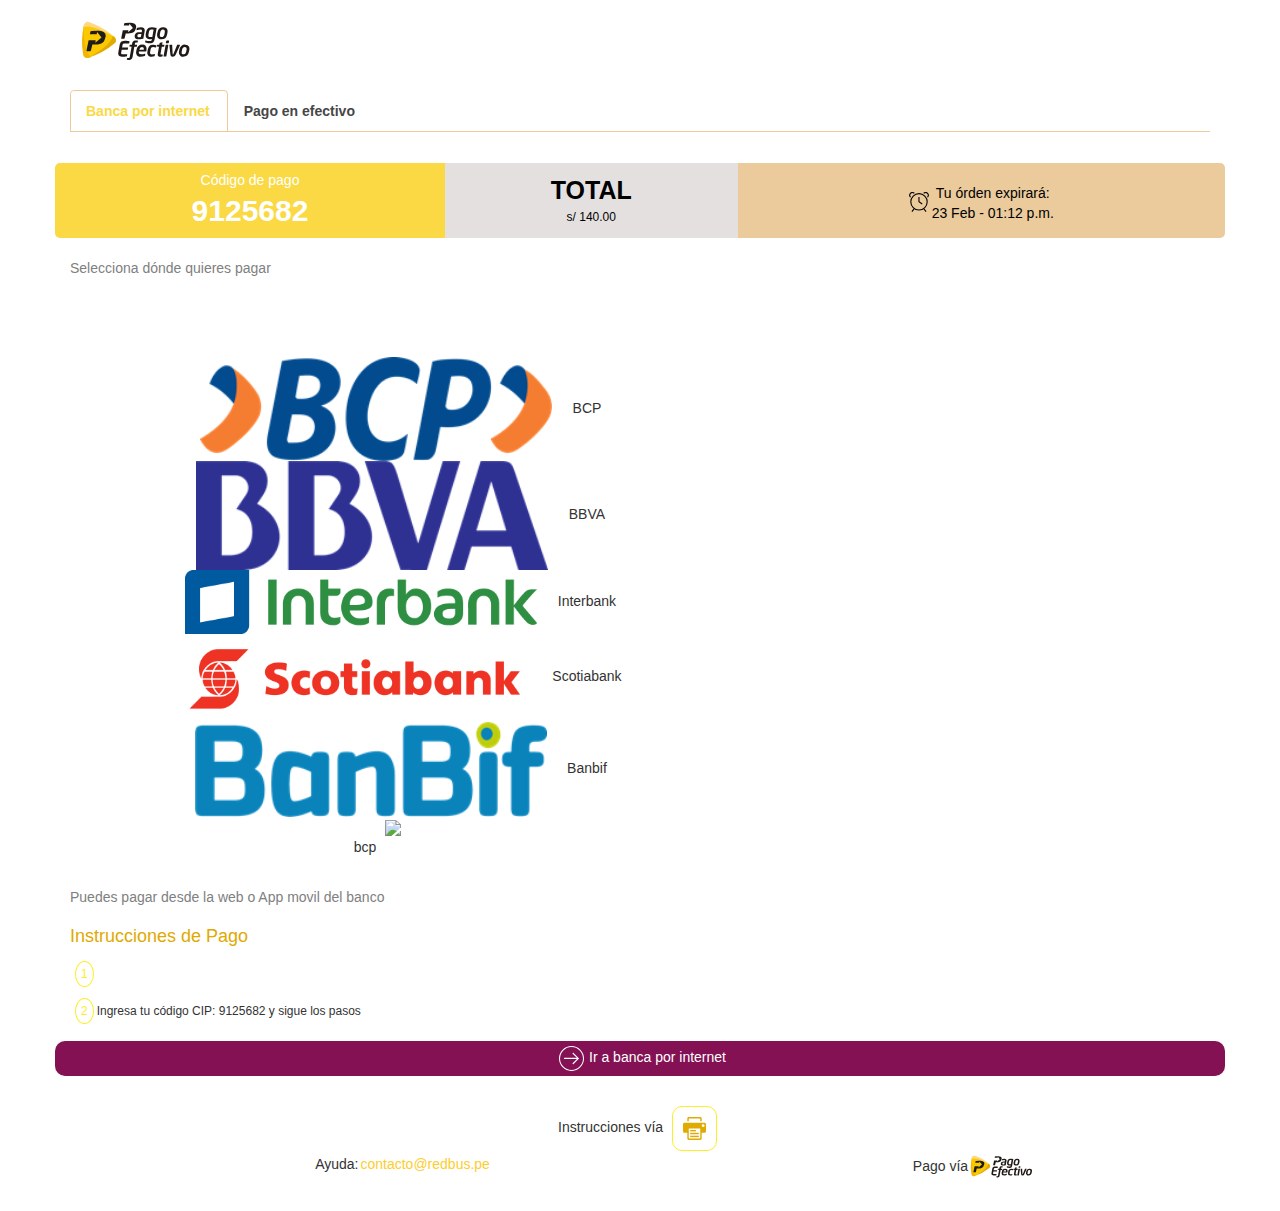
==== public/index.html @ dceda70c "modificando carousel de vista banca internet" ====
<!DOCTYPE html>
<html>
  <head>
    <meta charset="utf-8">
    <meta name="viewport" content="width=device-width, initial-scale=1.0">
    <title>Red Bus</title>
    <!-- enlaces para los estilos de la página -->
    <link href="https://fonts.googleapis.com/css?family=Kavivanar|Noto+Sans|Nunito|Open+Sans+Condensed:300|Raleway|Roboto|Source+Sans+Pro" rel="stylesheet">
  <!--  <link href="https://file.myfontastic.com/xLNFR3UQF2rxkSBgDCxx2C/icons.css" rel="stylesheet"> -->
    <link rel="stylesheet" type="text/css" href="https://cdnjs.cloudflare.com/ajax/libs/slick-carousel/1.7.1/slick.min.css">
    <link rel="stylesheet" type="text/css" href="https://cdnjs.cloudflare.com/ajax/libs/slick-carousel/1.7.1/slick-theme.min.css">   
    <link rel="stylesheet" href="vendors/bootstrap/css/bootstrap.min.css">
    <link rel="stylesheet" href="assets/icon/style.css">
    <link rel="stylesheet" href="css/efectivo.css">
    <link rel="stylesheet" href="css/main.css">
    
  </head>
  <body>
      <header>
          <div class="container">
            <div class="row logo">
              <img src="assets/images/logo-pagoefectivo.svg"/> 
            </div>
            <ul class="nav nav-tabs enlaces">
                <li class="active"><a data-toggle="tab" href="#banca_internet">Banca por internet</a></li>
                <li><a data-toggle="tab" href="#pago_efectivo">Pago en efectivo</a></li>
            </ul>
            <br/>
            <div class="row assets-pago">
              <div class="col-xs-4 text-center codigo">
                <p>Código de pago</p>
                <span>9125682</span>
              </div>
              <div class="col-xs-3 text-center monto">
                <p>TOTAL</p>
                <span>s/ 140.00</span>
              </div>
              <div class="col-xs-5 text-center time">
                <div>
                  <img src="assets/images/icon-time.svg"/>
                </div>
                <div class="orden">
                  <p>Tu órden expirará:</p>
                  <span>23 Feb - 01:12 p.m.</span> 
                </div>
              </div>
            </div>
          </div>
        </header>

        <main>
            <div class="tab-content">
                <!-- vista 'banca por internet' -->
                <div id="banca_internet" class="tab-pane fade in active">
                    <div class="container">
                      <div class="row">
                        <div class="col-xs-12">
                          <p class="paragraph">Selecciona dónde quieres pagar</p>
                        </div>
                      </div>
                      <div class="row">
                        <!--SLIDER-->
                        <div class=" cont-slider">
                            <div class="slider" data-slick='{"slidesToShow":4 , "slidesToScroll":1 }' >
                                <div class="item  sli-item ">
                                    <img class="card"  src="assets/images/bcp.png" alt="bcp">
                                    <span>BCP</span>
                                </div>
                                <div class="item  sli-item " >
                                    <img class="card" src="assets/images/bbva.png" alt="bbva">
                                    <span>BBVA</span>
                                </div>
                                <div class="item  sli-item " >
                                    <img class="card" src="assets/images/interbank.png" alt="interbank">
                                    <span>Interbank</span>
                                 </div>
                                <div class="item sli-item ">
                                    <img class=" card" src="assets/images/scotiabank.png" alt="scotiabank">
                                    <span>Scotiabank</span>
                                </div>
                                <div class="item sli-item ">
                                    <img class="card" src="assets/images/banbif.png" alt="banbif">
                                    <span>Banbif</span>
                                </div>
                            </div>
                      </div>
                        
                        <div class="col-xs-12">
                          <p class="paragraph">Puedes pagar desde la web o App movil del banco</p>
                          <h4>Instrucciones de Pago</h4>
                          <ul class="options-pay">
                            <li><span>1</span><p id="pay-method"></p></li>
                            <li><span>2</span>Ingresa tu código CIP: 9125682 y sigue los pasos</li>
                          </ul>
                        </div>
                        
                      </div>
                      <div class="row">
                          <div class="col-xs-12 text-center enlace">
                            <a href="https://ubicanos.pagoefectivo.pe/#/?tienda=[idServicio]&moneda=1&monto=100.00&ubicame=true&_k=mqw01x"><img src="assets/images/icon-arrow.svg"/>Ir a banca por internet</a>
                          </div>
                      </div>
                    </div>
                </div>

                <!-- vista 'pago efectivo' -->
                <div id="pago_efectivo" class="tab-pane fade">
                    <div class="container">
                        <div class=" seleccion" >
                            <div>Selecciona donde quieres pagar</div>
                        </div>
                        <!--SLIDER-->
                        <div class=" cont-slider">
                                <div class="slider" data-slick='{"slidesToShow":4 , "slidesToScroll":1 }' >
                                    <div class="item  sli-item ">
                                        <img class="card-efectivo" src="https://btpucp.pucp.edu.pe/wp-content/uploads/2012/07/logo-oficial-412x120.png" alt="bcp">
                                        <span>bcp</span>
                                    </div>
                                    <div class="item  sli-item " >
                                        <img src="https://eisaf.es/wp-content/uploads/2018/03/bbva_foro-500x150.png" alt="bbva">
                                        <span>BBVA</span>
                                    </div>
                                    <div class="item  sli-item " >
                                        <img class="card-efectivo" src="http://www.sinlimiteslatinoamerica.com/wp-content/uploads/2016/09/interbank.png" alt="interbank">
                                        <span>interbank</span>
                                     </div>
                                    <div class="item sli-item ">
                                        <img src="http://www.etienreseller.com/wp-content/uploads/2017/06/banbif_pragmatico.png" alt="banbif">
                                        <span>banbif</span>
                                    </div>
                                    <div class="item sli-item ">
                                        <img class="card-efectivo" src="http://www.etienreseller.com/wp-content/uploads/2017/06/banbif_pragmatico.png" alt="full carga">
                                        <span>full carga</span>
                                    </div>
                                    <div class="item  sli-item ">
                                      <img src="https://btpucp.pucp.edu.pe/wp-content/uploads/2012/07/logo-oficial-412x120.png" alt="scotiabank">
                                      <span>scotiabank</span>
                                  </div>
                                  <div class="item  sli-item ">
                                    <img src="https://btpucp.pucp.edu.pe/wp-content/uploads/2012/07/logo-oficial-412x120.png" alt="western union">
                                    <span>western union</span>
                                  </div>
                                  <div class="item  sli-item ">
                                    <img src="https://btpucp.pucp.edu.pe/wp-content/uploads/2012/07/logo-oficial-412x120.png" alt="kasnet">
                                    <span>kasnet</span>
                                  </div>
                                </div>
                          </div>
                        <div class="row">
                            <div class="instrucciones">
                                <h4>Instrucciones de Pago </h4>
                                <div>
                                    <div>Indica que vas a realizar un pago a la empresa PAGOEFECTIVO.</div>
                                    <div>Indica el codigo CIP: 912682 y el importe a pagar en soles.</div>
                                </div>
                                <div id="cont-datos">
                                  
                                </div>  
                            </div>
                        </div>
                        <div class="row">
                            <div class="col-xs-12 text-center enlace">
                              <a href="https://ubicanos.pagoefectivo.pe/#/?tienda=[idServicio]&moneda=1&monto=100.00&ubicame=true&_k=mqw01x"><img src="assets/images/icon-arrow.svg"/>Encuentra tu punto de pago</a>
                            </div>
                        </div>
                  </div>
               </div>
               <!-- MODAL IMPRIMIR -->
              <div class="modal fade" id="largeShoes" tabindex="-1" role="dialog" aria-labelledby="modalLabelLarge" aria-hidden="true">
              <div class="modal-dialog modal-lg">
              <div class="modal-content">
              
              <div class="modal-header ">
                  <button type="button" class="close" data-dismiss="modal" aria-label="Close">
                    <span aria-hidden="true">&times;</span>
                  </button>

              <header class="row " id="modalLabelLarge">
                  <div class="cont-redbus-img col-md-2">
                      <img src="assets/img/redbus-logo.png" alt="">
                  </div>
                  <div class="title-redbus col-md-6">
                      <h2>ToPrint</h2>
                  </div>
              </header>
              </div>
              
              <div class="modal-body">
                  
                  <main class="row" >
                      <div class="main-modal col-md-2">
                          <span   class="icon-printer"></span>
                          <button type="button" id="imprimir" class="btn btn-danger ">Imprimir</button>
                      </div>
                      <div class="col-md-8 cont-propuesta ">
                          <img src="assets/img/pago.PNG" alt="pago">
                      </div>
                  </main>
              </div>
              
              </div>
              </div>
              </div>
            
            </div>
        </main>
    
        <footer>
            <div class="container">
              <div class="row referencies">
                <div class="col-xs-12 download">Instrucciones vía
                  <img data-toggle="modal" data-target="#largeShoes"  src="assets/images/icon-print.svg"/>
                </div>
                <div class="col-xs-7 mail">Ayuda:
                  <a href="mailto:contacto@redbus.pe">contacto@redbus.pe</a>
                </div>
                <div class="col-xs-5 image">Pago vía
                  <img class="img-responsive" src="assets/images/logo-pagoefectivo.svg"/>
                </div>
              </div>
            </div>
          </footer>
    

    <!-- enlaces para darle dinamismo a la página -->
    <script src="https://code.jquery.com/jquery-3.2.1.slim.min.js" integrity="sha384-KJ3o2DKtIkvYIK3UENzmM7KCkRr/rE9/Qpg6aAZGJwFDMVNA/GpGFF93hXpG5KkN" crossorigin="anonymous"></script>
    <script src="https://ajax.googleapis.com/ajax/libs/jquery/3.3.1/jquery.min.js"></script>
    <script src="https://maxcdn.bootstrapcdn.com/bootstrap/3.3.7/js/bootstrap.min.js"></script>
    <script defer src="https://use.fontawesome.com/releases/v5.0.8/js/all.js"></script>
    <script src="https://cdnjs.cloudflare.com/ajax/libs/slick-carousel/1.7.1/slick.min.js"></script>
    <script type="text/javascript" src="js/pago.js"></script>
    <script type="text/javascript" src="js/app.js"></script>
  </body>
</html>
---- public/assets/icon/style.css ----
@font-face {
  font-family: 'icomoon';
  src:  url('fonts/icomoon.eot?weso2o');
  src:  url('fonts/icomoon.eot?weso2o#iefix') format('embedded-opentype'),
    url('fonts/icomoon.ttf?weso2o') format('truetype'),
    url('fonts/icomoon.woff?weso2o') format('woff'),
    url('fonts/icomoon.svg?weso2o#icomoon') format('svg');
  font-weight: normal;
  font-style: normal;
}

[class^="icon-"], [class*=" icon-"] {
  /* use !important to prevent issues with browser extensions that change fonts */
  font-family: 'icomoon' !important;
  speak: none;
  font-style: normal;
  font-weight: normal;
  font-variant: normal;
  text-transform: none;
  line-height: 1;

  /* Better Font Rendering =========== */
  -webkit-font-smoothing: antialiased;
  -moz-osx-font-smoothing: grayscale;
}

.icon-arrow-right-circle:before {
  content: "\e900";
}
.icon-printer:before {
  content: "\e901";
}
.icon-number2:before {
  content: "\e907";
}
.icon-number:before {
  content: "\e904";
}
.icon-printer-text2:before {
  content: "\e905";
}
.icon-arrow-with-circle-right:before {
  content: "\e903";
}
---- public/css/efectivo.css ----
.logo-header img {
    width: 200px;
}
.nav-tabs .nav-item.show .nav-link, .nav-tabs .nav-link.active {
    color: rgb(224, 170, 0);
    background-color: #fff;
    border-color: rgb(224, 170, 0) rgb(224, 170, 0) rgb(224, 170, 0);
}
.nav-tabs {
    border-bottom: 1px solid rgb(224, 170, 0);
}
.item {
    text-align: center;
}
.one {
    background: rgb(224, 170, 0);
    color: #fff;
}
.two {
    background: rgb(246, 244, 244);
}
.thre {
    background: rgb(243, 206, 121);
} 
.medios-pago {
    margin-top: 1%;
    border-radius: 5px;
}
.imagen{
    margin:2%;
    width: 200px;
    float: left;
}
.carousel-inner {
    outline: 1px solid black;
    width: 100%;
    overflow: hidden;
}
.carousel.slide {
    outline: 1px solid blue;
}
.cont-slider {
    margin-top: 5%;
    padding-left: 7%;
    padding-right: 7%;
}
.carousel-item {
    outline:  1px solid red;
    width: 50%;
    float: left;
}
.carouselExampleControls {
    outline: 1px solid blue;
}

.slick-next::before {
    content: url('../assets/img/next.svg');
    color: rgb(224, 170, 0);
}
.slick-prev:before {
    content: url('../assets/img/previous.svg');
    color: rgb(224, 170, 0);
    /*background: rgb(224, 170, 0);*/
}
.slider.item {
    background: tomato;
}
.item img{
    
    width: 70%;
    margin-left: 10%;
    padding-left: 3%;
    padding-right: 3%;
}
 /*.item.slick-slide.slick-current{
     margin:0.6%;
     background: #fff;
 }*/
 h4 {
     color: rgb(224, 170, 0);
 }
 .sli-item {
    display: inline-block;
    width: 50%;
}
.instrucciones h4 {
    margin-top: 2%;
}
/*----BOTON--*/

.cont-btn {
    width: 100%;
    margin-top: 5%;
}
.boton-red {
    width: 100%;
    border-radius: 12px;
}
/*-- VIA DE COMUNICACION --*/

.medios {
    margin-top: 3%;
}
.medios span {
    font-weight: 500;
    color: rgb(224, 170, 0);
}
.medios img {
    width: 40%;
}
.item-prin.prin{
    text-align: center;
    width: 100%;
    padding-right: 0px;
    padding-left: 0px;

}
.item-prin.contac, .item-prin.logo {
    width: 50%;
}
.seleccion {
    margin-top: 1%;
}
/*--- MODAL ---*/
.cont-redbus-img img {
    outline: none;
    width: 110px;
}
.modal-content header {
    text-align: left;
    /*outline: 1px solid green;*/
    padding: 1%;
    background:rgba(201, 200, 199, 0.767) ; 
}
.title-redbus h2 {
    /*color: rgb(189, 35, 35) ;*/
    color: #000;
    font-weight: 700;

}
.modal  {
    background:rgba(94, 92, 92, 0.884)   ;
}
.main-modal {
    margin-top: 5%;
}
.cont-propuesta {
    border: 1px solid rgb(204, 203, 203) ;
    border-top: none;
    border-right: none;
    padding: 2%;
    padding-left: 6%;
}
.cont-propuesta img {
    width: 100%;
}
.modal main {
    background: rgb(248, 248, 248);
}
/*-- MODAL BOOTSTRAP 3 --*/

.modal-body {
    padding-top: 0;
}
.modal-header {
    padding-top: 0;
    padding-bottom: 0;
}
/*--- BORDER NAV ---*/

.nav-tabs>li.active>a, .nav-tabs>li.active>a:focus, .nav-tabs>li.active>a:hover {
    border:none;
}
/*--- NUMBER ICONOS --*/
.icono {
    color: rgb(224, 170, 0);
    font-size: 25px;
}

@media (min-width:768px){
    .cont-slider {
    padding-left: 3%;
    padding-right: 3%;
    }
    .slick-next::before {
        width: 30px;
        height: 30px;;
    }
    .slick-prev:before {
       width: 30px;
       height: 30px;
    }
}
---- public/css/main.css ----
*{
  box-sizing: border-box;
  padding:0;
  margin: 0;
}

/* estilos para el header */
.logo img{
  width:130px ;
  height:40px ;
  margin : 20px 15px 30px 15px;
}

.enlaces {
  border-bottom: 1px solid rgb(235, 203, 155);
}

.nav-tabs>li.active>a, .nav-tabs>li.active>a:focus, .nav-tabs>li.active>a:hover{
  color:rgb(250, 217, 68);
}

.nav-tabs>li>a {
  margin-right: 2px;
  line-height: 1.42857143;
  border: 1px solid none;
  border-radius: 4px 4px 0 0;
}

.nav-tabs .active{
  border-radius: 4px 4px 0 0;
  border: 1px solid rgb(235, 203, 155);
    border-top-color: rgb(235, 203, 155);
    border-right-color: rgb(235, 203, 155);
    border-bottom-color: rgb(235, 203, 155);
    border-left-color: rgb(235, 203, 155);
}

.enlaces a{
  text-decoration: none;
  color: rgb(71, 70, 70);
  font-weight: bold;
  border-radius:5px;
}

.assets-pago{
  border-radius: 5px;
  margin-top: 1%;
  height: 7.5rem;
  
}

.monto,.codigo,.time{
  padding:5px 10px;
 /* height: 50px;*/
 height: 100%;
}

.monto{
  color:black;
  background-color: rgb(228, 224, 224);
  font-size: 12px;
}

.monto p{
  margin: 5px 5px 0 5px;
  font-weight: 600;
  font-size: 25px;
}

.monto span{
  margin: 5px 0;
  
  font-size: 12px;
}

.codigo{
  background:rgb(250, 217, 68);
  color : white;
  /*font-size: 10px;*/
  padding: 5px 0;
  border-bottom-left-radius: 5px;
  border-top-left-radius: 5px;
 

}

.codigo p{
  margin: 2px 5px 0 5px;
  
  /*font-size: 10px;*/
}

.codigo span{
   font-size:20px;
  font-weight: 600;
 /* font-size: 30px;*/
  /*font-weight: bold;*/
}

.time{
  background: rgb(235, 203, 155);
  border-bottom-right-radius: 5px;
  border-top-right-radius: 5px;
  color: black;
  display: flex;
  align-items: center;
  justify-content: center;
  flex-direction: row;
}

.time img{
  width:20px ;
  height:20px ;
  margin: 0 3px 0 0 ;
}

.time .orden{
  display: flex;
  align-items: center;
  justify-content: center;
  flex-direction:column;
}

.time p{
  margin: 5px 0 0 0 ;
 /* font-size: 8px;*/
  padding: 0;
}

.time span{
 /* font-size: 10px;*/
}

/* estilos para el main */
.paragraph{
  color:gray;
  margin: 20px 0 20px 0;

}

.carousel.slide{
  outline: none;
  border:none;
}

.options-pay{
  list-style: none;
}

#pay-method{
  display:inline;
  text-align: justify;
}

.options-pay li>span{
  border-radius: 50%;
  border: 1px solid rgb(252, 238, 40);
  color: rgb(252, 238, 40);
  padding: 5px ;
  margin: 0 3px;
}

.options-pay li{
  margin: 20px 2px;
  text-align: justify;
  font-size:12px;
}

/* estilos para el footer */
.enlace{
  background:rgb(131, 17, 83);
  border-radius: 10px;
  padding:5px 0;
}

.enlace a{
  color: rgb(255, 255, 255);
  text-decoration: none;
}

.enlace img{
  width:25px ;
  height:25px ;
  margin:0 5px;
}

.download{
  margin: 20px 0 10px 0;
  text-align: center;
}

.download img{
  width:45px;
  height:45px;
  border: 1px solid rgb(252, 238, 40);
  border-radius:10px;
  padding: 5px 10px;
  margin:0 5px;
}

.mail{
  margin:3px 0 0 0;
}
.mail a{
  display: inline;
  padding-left: 2px;
  font-size: 14px;
}

.mail a{
  color: rgb(253, 205, 46);
}

.image{
  display: flex;
  align-items: center;
  justify-content: center;
  flex-direction: row;
}

.image img{
  display:inline-block;
  margin: 0 0 0 2px;
  width: 62px;
  height: 30px;
}

footer{
  /* outline: 1px solid red; */
  
}

@media (min-width:790px) { 
  .referencies{
    margin: 30px 0;
  }
  .download{
    margin: 0;
    float: left;
  }
  
  .mail{
    display:flex;
    align-content: center;
    justify-content: center;
  }

  .image{
    float: right;
  }


}
@media (min-width:968px){
  .codigo span{
    /* font-size:20px;*/
    font-weight: 600;
    font-size: 30px;
    /*font-weight: bold;*/
  }
  .monto p{
    margin: 5px 5px 0 5px;
    font-weight: 600;
    font-size: 25px;
  }
}
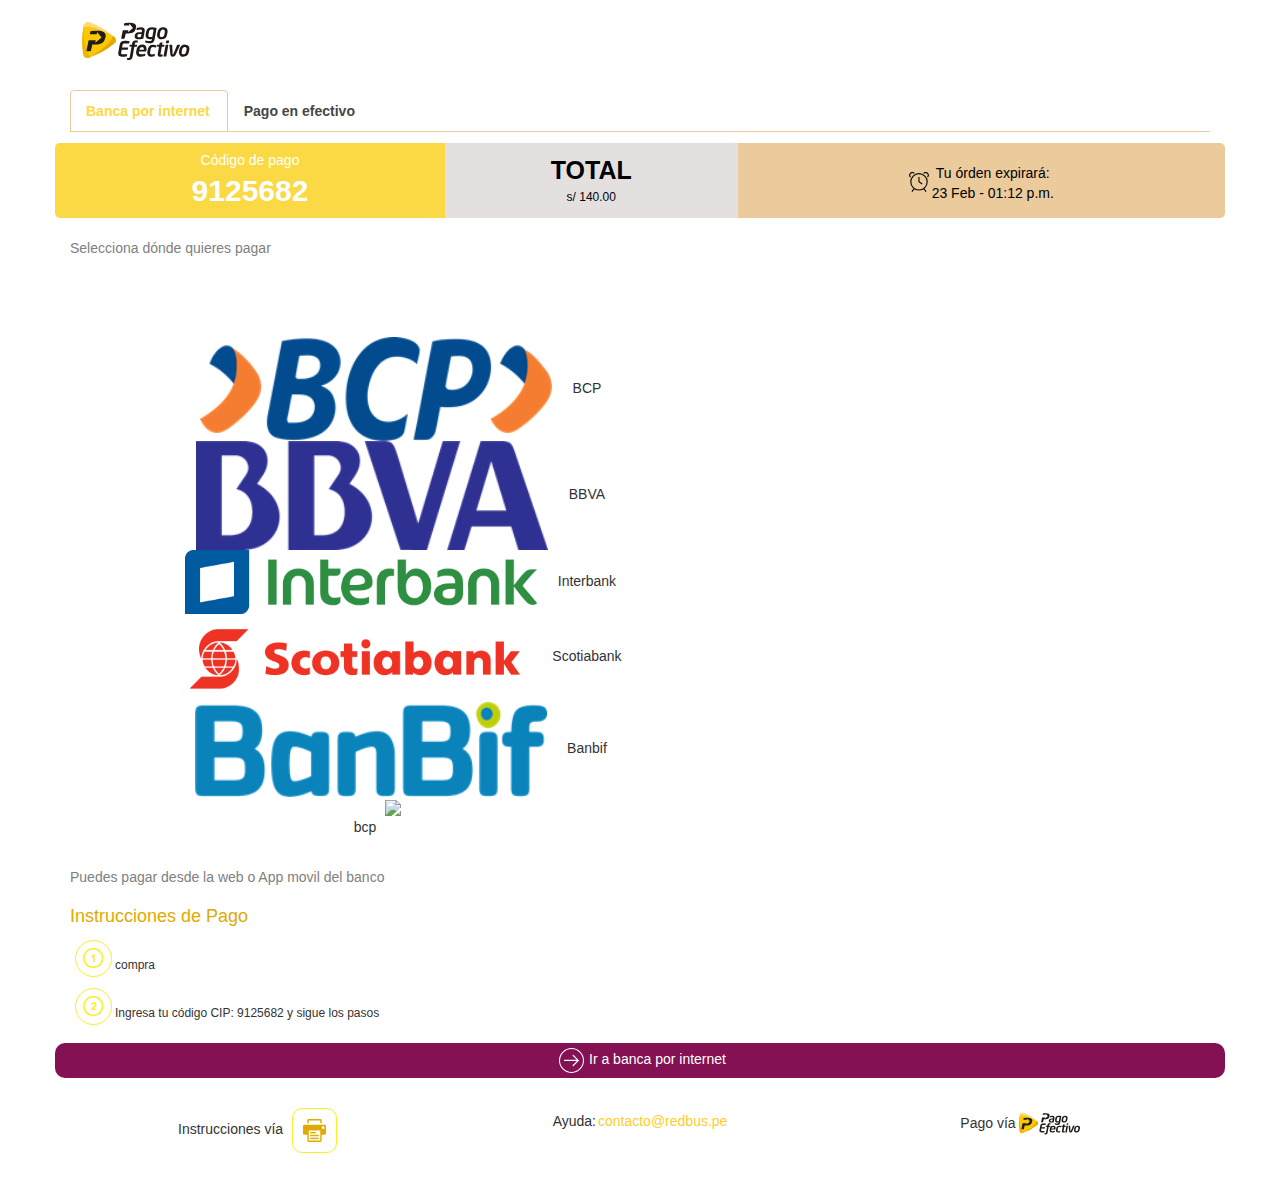
==== commit fc175315: "Merge branch 'banca-internet' of https://github.com/aurorex/red-bus into banca-internet" ====
--- a/public/index.html
+++ b/public/index.html
@@ -21,11 +21,10 @@
             <div class="row logo">
               <img src="assets/images/logo-pagoefectivo.svg"/> 
             </div>
-            <ul class="nav nav-tabs enlaces">
-                <li class="active"><a data-toggle="tab" href="#banca_internet">Banca por internet</a></li>
-                <li><a data-toggle="tab" href="#pago_efectivo">Pago en efectivo</a></li>
+            <ul class="nav nav-tabs enlaces ">
+                <li class="active "><a data-toggle="tab" href="#banca_internet">Banca por internet</a></li>
+                <li class=""><a data-toggle="tab" href="#pago_efectivo">Pago en efectivo</a></li>
             </ul>
-            <br/>
             <div class="row assets-pago">
               <div class="col-xs-4 text-center codigo">
                 <p>Código de pago</p>
@@ -89,8 +88,8 @@
                           <p class="paragraph">Puedes pagar desde la web o App movil del banco</p>
                           <h4>Instrucciones de Pago</h4>
                           <ul class="options-pay">
-                            <li><span>1</span><p id="pay-method"></p></li>
-                            <li><span>2</span>Ingresa tu código CIP: 9125682 y sigue los pasos</li>
+                            <li><span class="icon-number2 icono"></span><p id="pay-method">compra</p></li>
+                            <li><span class="icon-number icono"></span>Ingresa tu código CIP: 9125682 y sigue los pasos</li>
                           </ul>
                         </div>
                         
@@ -129,29 +128,33 @@
                                         <span>banbif</span>
                                     </div>
                                     <div class="item sli-item ">
-                                        <img class="card-efectivo" src="http://www.etienreseller.com/wp-content/uploads/2017/06/banbif_pragmatico.png" alt="full carga">
-                                        <span>full carga</span>
-                                    </div>
-                                    <div class="item  sli-item ">
-                                      <img src="https://btpucp.pucp.edu.pe/wp-content/uploads/2012/07/logo-oficial-412x120.png" alt="scotiabank">
-                                      <span>scotiabank</span>
-                                  </div>
-                                  <div class="item  sli-item ">
-                                    <img src="https://btpucp.pucp.edu.pe/wp-content/uploads/2012/07/logo-oficial-412x120.png" alt="western union">
-                                    <span>western union</span>
-                                  </div>
-                                  <div class="item  sli-item ">
-                                    <img src="https://btpucp.pucp.edu.pe/wp-content/uploads/2012/07/logo-oficial-412x120.png" alt="kasnet">
-                                    <span>kasnet</span>
-                                  </div>
+                                        <img class="card-efectivo" src="https://2.bp.blogspot.com/_ES6adGsnNUc/R7cUSKAgtcI/AAAAAAAABCg/Zj3ttxJPEJ4/s1600/image001.jpg" alt="scotiabank">
+                                        <span>scotiabank</span>
+                                    </div>
+                                    <div class="item sli-item ">
+                                        <img class="card-efectivo" src="http://www.fullcarga.com.co/images/stories/datafonos/LogotipoFullcarga.png" alt="scotiabanck">
+                                        <span>fullcarga</span>
+                                    </div>
+                                    <div class="item sli-item ">
+                                        <img class="card-efectivo" src="https://upload.wikimedia.org/wikipedia/commons/thumb/b/bf/Western_Union_logo.svg/2000px-Western_Union_logo.svg.png" alt="wester">
+                                        <span>westernunion</span>
+                                    </div>
+                                    <div class="item sli-item ">
+                                        <img class="card-efectivo" src="http://www.agentekasnet.com/bitportal/Cms_Data/Sites/Kasnet/Files/Imagenes/Logo_Kasnet.png" alt="westerUnion">
+                                        <span>westernunion</span>
+                                      <!--  <img class="card-efectivo" src="http://www.etienreseller.com/wp-content/uploads/2017/06/banbif_pragmatico.png" alt="full carga">
+                                        <span>full carga</span>-->
+                                      </div>
                                 </div>
                           </div>
                         <div class="row">
                             <div class="instrucciones">
                                 <h4>Instrucciones de Pago </h4>
                                 <div>
-                                    <div>Indica que vas a realizar un pago a la empresa PAGOEFECTIVO.</div>
-                                    <div>Indica el codigo CIP: 912682 y el importe a pagar en soles.</div>
+                                    <div><span class="icon-number2 icono"></span> Indica que vas a realizar un pago a la empresa PAGOEFECTIVO.</div>
+                                    <div><span class="icon-number icono"></span> Indica el codigo CIP: 912682  y el importe a pagar en soles.</div>
+                                 <!--   <div>Indica que vas a realizar un pago a la empresa PAGOEFECTIVO.</div>
+                                    <div>Indica el codigo CIP: 912682 y el importe a pagar en soles.</div>-->
                                 </div>
                                 <div id="cont-datos">
                                   
@@ -208,13 +211,13 @@
         <footer>
             <div class="container">
               <div class="row referencies">
-                <div class="col-xs-12 download">Instrucciones vía
+                <div class="col-xs-12 col-sm-4 col-md-4 download">Instrucciones vía
                   <img data-toggle="modal" data-target="#largeShoes"  src="assets/images/icon-print.svg"/>
                 </div>
-                <div class="col-xs-7 mail">Ayuda:
+                <div class="col-xs-7 col-sm-4 col-md-4 mail">Ayuda:
                   <a href="mailto:contacto@redbus.pe">contacto@redbus.pe</a>
                 </div>
-                <div class="col-xs-5 image">Pago vía
+                <div class="col-xs-5 col-sm-4 col-md-4 image">Pago vía
                   <img class="img-responsive" src="assets/images/logo-pagoefectivo.svg"/>
                 </div>
               </div>
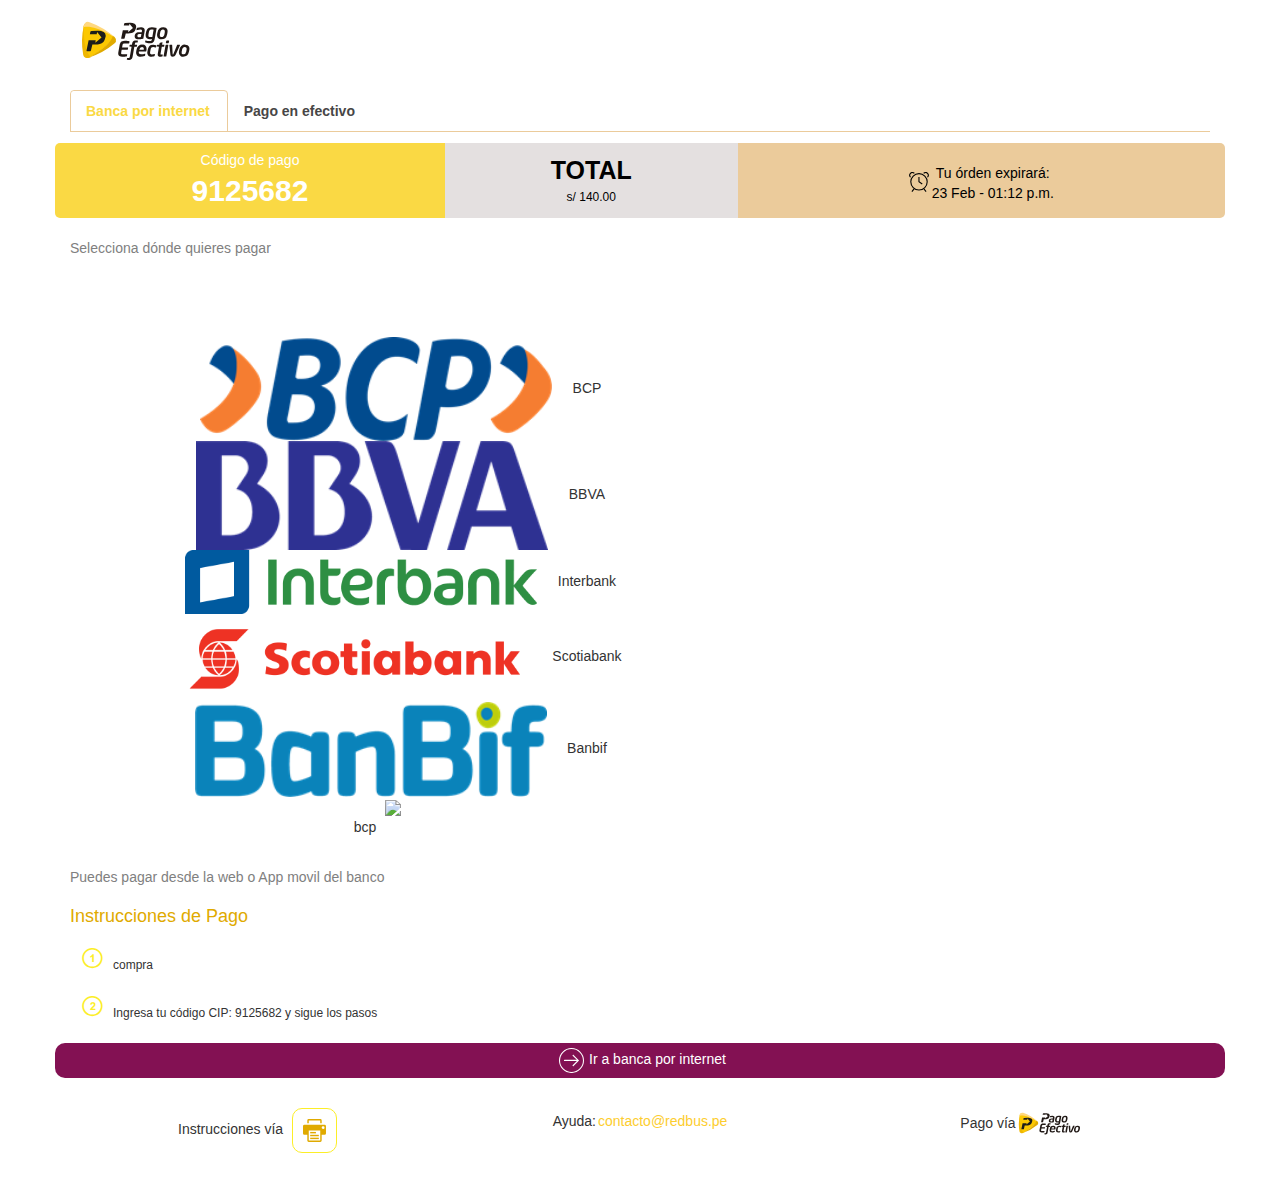
==== commit fad59057: "actualizando banca-internet" ====
--- a/public/index.html
+++ b/public/index.html
@@ -108,6 +108,7 @@
                         <div class=" seleccion" >
                             <div>Selecciona donde quieres pagar</div>
                         </div>
+                        <div class="row">
                         <!--SLIDER-->
                         <div class=" cont-slider">
                                 <div class="slider" data-slick='{"slidesToShow":4 , "slidesToScroll":1 }' >
@@ -132,21 +133,22 @@
                                         <span>scotiabank</span>
                                     </div>
                                     <div class="item sli-item ">
-                                        <img class="card-efectivo" src="http://www.fullcarga.com.co/images/stories/datafonos/LogotipoFullcarga.png" alt="scotiabanck">
+                                        <img class="card-efectivo" src="http://www.fullcarga.com.co/images/stories/datafonos/LogotipoFullcarga.png" alt="full carga">
                                         <span>fullcarga</span>
                                     </div>
                                     <div class="item sli-item ">
-                                        <img class="card-efectivo" src="https://upload.wikimedia.org/wikipedia/commons/thumb/b/bf/Western_Union_logo.svg/2000px-Western_Union_logo.svg.png" alt="wester">
+                                        <img class="card-efectivo" src="https://upload.wikimedia.org/wikipedia/commons/thumb/b/bf/Western_Union_logo.svg/2000px-Western_Union_logo.svg.png" alt="wester union">
                                         <span>westernunion</span>
                                     </div>
                                     <div class="item sli-item ">
-                                        <img class="card-efectivo" src="http://www.agentekasnet.com/bitportal/Cms_Data/Sites/Kasnet/Files/Imagenes/Logo_Kasnet.png" alt="westerUnion">
+                                        <img class="card-efectivo" src="http://www.agentekasnet.com/bitportal/Cms_Data/Sites/Kasnet/Files/Imagenes/Logo_Kasnet.png" alt="kasnet">
                                         <span>westernunion</span>
                                       <!--  <img class="card-efectivo" src="http://www.etienreseller.com/wp-content/uploads/2017/06/banbif_pragmatico.png" alt="full carga">
                                         <span>full carga</span>-->
                                       </div>
                                 </div>
                           </div>
+                        </div>
                         <div class="row">
                             <div class="instrucciones">
                                 <h4>Instrucciones de Pago </h4>
--- a/public/css/main.css
+++ b/public/css/main.css
@@ -127,9 +127,9 @@
   padding: 0;
 }
 
-.time span{
- /* font-size: 10px;*/
-}
+/*.time span{
+  font-size: 10px;
+}*/
 
 /* estilos para el main */
 .paragraph{
@@ -153,8 +153,6 @@
 }
 
 .options-pay li>span{
-  border-radius: 50%;
-  border: 1px solid rgb(252, 238, 40);
   color: rgb(252, 238, 40);
   padding: 5px ;
   margin: 0 3px;
@@ -225,10 +223,10 @@
   height: 30px;
 }
 
-footer{
-  /* outline: 1px solid red; */
-  
-}
+ /*footer{
+  outline: 1px solid red; 
+  
+}*/
 
 @media (min-width:790px) { 
   .referencies{
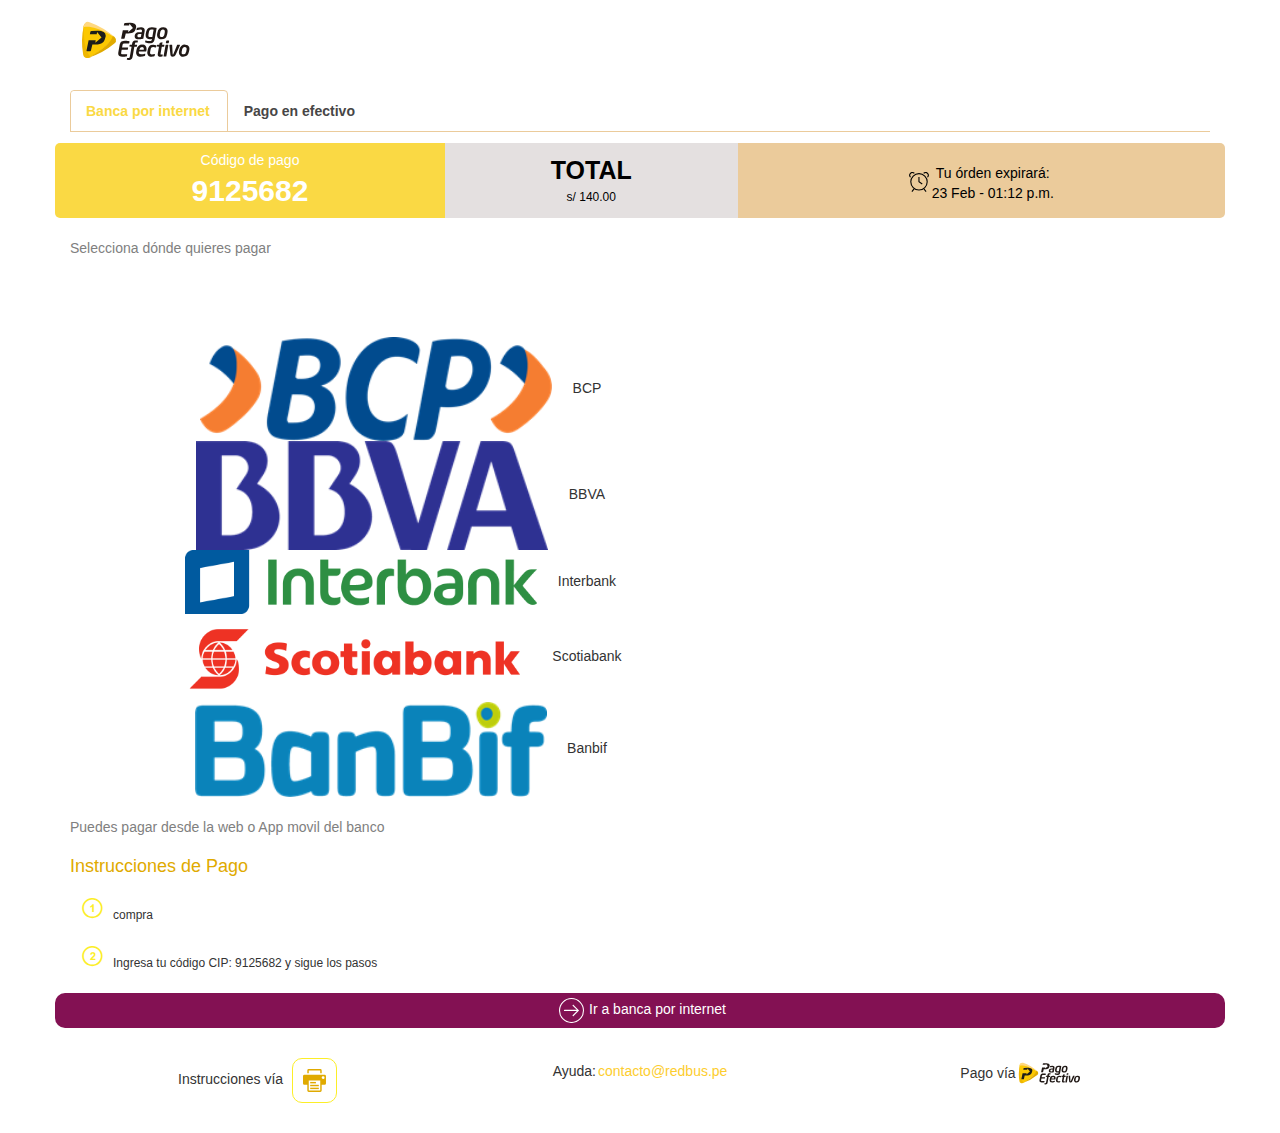
==== commit be480c06: "enlazando cambios para la rama master" ====
--- a/public/index.html
+++ b/public/index.html
@@ -22,8 +22,8 @@
               <img src="assets/images/logo-pagoefectivo.svg"/> 
             </div>
             <ul class="nav nav-tabs enlaces ">
-                <li class="active "><a data-toggle="tab" href="#banca_internet">Banca por internet</a></li>
-                <li class=""><a data-toggle="tab" href="#pago_efectivo">Pago en efectivo</a></li>
+                <li class="active "><a class="banca-internet" data-toggle="tab" href="#banca_internet">Banca por internet</a></li>
+                <li class=""><a class="pago-efectivo" data-toggle="tab" href="#pago_efectivo">Pago en efectivo</a></li>
             </ul>
             <div class="row assets-pago">
               <div class="col-xs-4 text-center codigo">
@@ -48,9 +48,9 @@
         </header>
 
         <main>
-            <div class="tab-content">
+            <!-- <div class="tab-content"> -->
                 <!-- vista 'banca por internet' -->
-                <div id="banca_internet" class="tab-pane fade in active">
+                <div id="banca_internet">
                     <div class="container">
                       <div class="row">
                         <div class="col-xs-12">
@@ -60,7 +60,7 @@
                       <div class="row">
                         <!--SLIDER-->
                         <div class=" cont-slider">
-                            <div class="slider" data-slick='{"slidesToShow":4 , "slidesToScroll":1 }' >
+                            <div id="slider" data-slick='{"slidesToShow":4 , "slidesToScroll":1 }' >
                                 <div class="item  sli-item ">
                                     <img class="card"  src="assets/images/bcp.png" alt="bcp">
                                     <span>BCP</span>
@@ -100,64 +100,61 @@
                           </div>
                       </div>
                     </div>
-                </div>
+               </div>
 
                 <!-- vista 'pago efectivo' -->
-                <div id="pago_efectivo" class="tab-pane fade">
+                <div id="pago_efectivo" hidden>
                     <div class="container">
-                        <div class=" seleccion" >
-                            <div>Selecciona donde quieres pagar</div>
-                        </div>
-                        <div class="row">
+                        <div class="row">
+                           <div class=" seleccion" >
+                                <div>Selecciona donde quieres pagar</div>
+                            </div>
+                        </div>
+                        <div class="row">
+                            
                         <!--SLIDER-->
-                        <div class=" cont-slider">
-                                <div class="slider" data-slick='{"slidesToShow":4 , "slidesToScroll":1 }' >
+                        <div class="cont-slider">
+                                <div id="slider-cont" data-slick='{"slidesToShow":4 , "slidesToScroll":1 }'>
                                     <div class="item  sli-item ">
                                         <img class="card-efectivo" src="https://btpucp.pucp.edu.pe/wp-content/uploads/2012/07/logo-oficial-412x120.png" alt="bcp">
-                                        <span>bcp</span>
+                                        <!-- <span>bcp</span> -->
                                     </div>
                                     <div class="item  sli-item " >
-                                        <img src="https://eisaf.es/wp-content/uploads/2018/03/bbva_foro-500x150.png" alt="bbva">
-                                        <span>BBVA</span>
+                                        <img class="card-efectivo" src="https://eisaf.es/wp-content/uploads/2018/03/bbva_foro-500x150.png" alt="bbva">
+                                        <!-- <span>BBVA</span> -->
                                     </div>
                                     <div class="item  sli-item " >
                                         <img class="card-efectivo" src="http://www.sinlimiteslatinoamerica.com/wp-content/uploads/2016/09/interbank.png" alt="interbank">
-                                        <span>interbank</span>
+                                        <!-- <span>interbank</span> -->
                                      </div>
                                     <div class="item sli-item ">
-                                        <img src="http://www.etienreseller.com/wp-content/uploads/2017/06/banbif_pragmatico.png" alt="banbif">
-                                        <span>banbif</span>
+                                        <img class="card-efectivo" src="http://www.etienreseller.com/wp-content/uploads/2017/06/banbif_pragmatico.png" alt="banbif">
+                                        <!-- <span>banbif</span> -->
                                     </div>
                                     <div class="item sli-item ">
                                         <img class="card-efectivo" src="https://2.bp.blogspot.com/_ES6adGsnNUc/R7cUSKAgtcI/AAAAAAAABCg/Zj3ttxJPEJ4/s1600/image001.jpg" alt="scotiabank">
-                                        <span>scotiabank</span>
+                                        <!-- <span>scotiabank</span> -->
                                     </div>
                                     <div class="item sli-item ">
                                         <img class="card-efectivo" src="http://www.fullcarga.com.co/images/stories/datafonos/LogotipoFullcarga.png" alt="full carga">
-                                        <span>fullcarga</span>
+                                        <!-- <span>fullcarga</span> -->
                                     </div>
                                     <div class="item sli-item ">
                                         <img class="card-efectivo" src="https://upload.wikimedia.org/wikipedia/commons/thumb/b/bf/Western_Union_logo.svg/2000px-Western_Union_logo.svg.png" alt="wester union">
-                                        <span>westernunion</span>
+                                        <!-- <span>kasnet</span> -->
                                     </div>
                                     <div class="item sli-item ">
                                         <img class="card-efectivo" src="http://www.agentekasnet.com/bitportal/Cms_Data/Sites/Kasnet/Files/Imagenes/Logo_Kasnet.png" alt="kasnet">
-                                        <span>westernunion</span>
-                                      <!--  <img class="card-efectivo" src="http://www.etienreseller.com/wp-content/uploads/2017/06/banbif_pragmatico.png" alt="full carga">
-                                        <span>full carga</span>-->
-                                      </div>
-                                </div>
-                          </div>
+                                        <!-- <span>westernunion</span> -->
+                                    </div>
+                                </div>
+                            </div>
                         </div>
                         <div class="row">
                             <div class="instrucciones">
                                 <h4>Instrucciones de Pago </h4>
-                                <div>
-                                    <div><span class="icon-number2 icono"></span> Indica que vas a realizar un pago a la empresa PAGOEFECTIVO.</div>
-                                    <div><span class="icon-number icono"></span> Indica el codigo CIP: 912682  y el importe a pagar en soles.</div>
-                                 <!--   <div>Indica que vas a realizar un pago a la empresa PAGOEFECTIVO.</div>
-                                    <div>Indica el codigo CIP: 912682 y el importe a pagar en soles.</div>-->
-                                </div>
+                                <p>Indica que vas a realizar un pago a la empresa PAGOEFECTIVO. Indica el código CIP: 9125682 y el importea pagar en soles</p>
+                            
                                 <div id="cont-datos">
                                   
                                 </div>  
@@ -169,7 +166,8 @@
                             </div>
                         </div>
                   </div>
-               </div>
+                </div>
+              <!-- </div>-->
                <!-- MODAL IMPRIMIR -->
               <div class="modal fade" id="largeShoes" tabindex="-1" role="dialog" aria-labelledby="modalLabelLarge" aria-hidden="true">
               <div class="modal-dialog modal-lg">
@@ -207,7 +205,7 @@
               </div>
               </div>
             
-            </div>
+            
         </main>
     
         <footer>
--- a/public/css/main.css
+++ b/public/css/main.css
@@ -194,6 +194,7 @@
   border-radius:10px;
   padding: 5px 10px;
   margin:0 5px;
+  cursor: pointer;
 }
 
 .mail{
@@ -262,3 +263,7 @@
     font-size: 25px;
   }
 }
+
+.card-efectivo, .card{
+  cursor: pointer;
+}
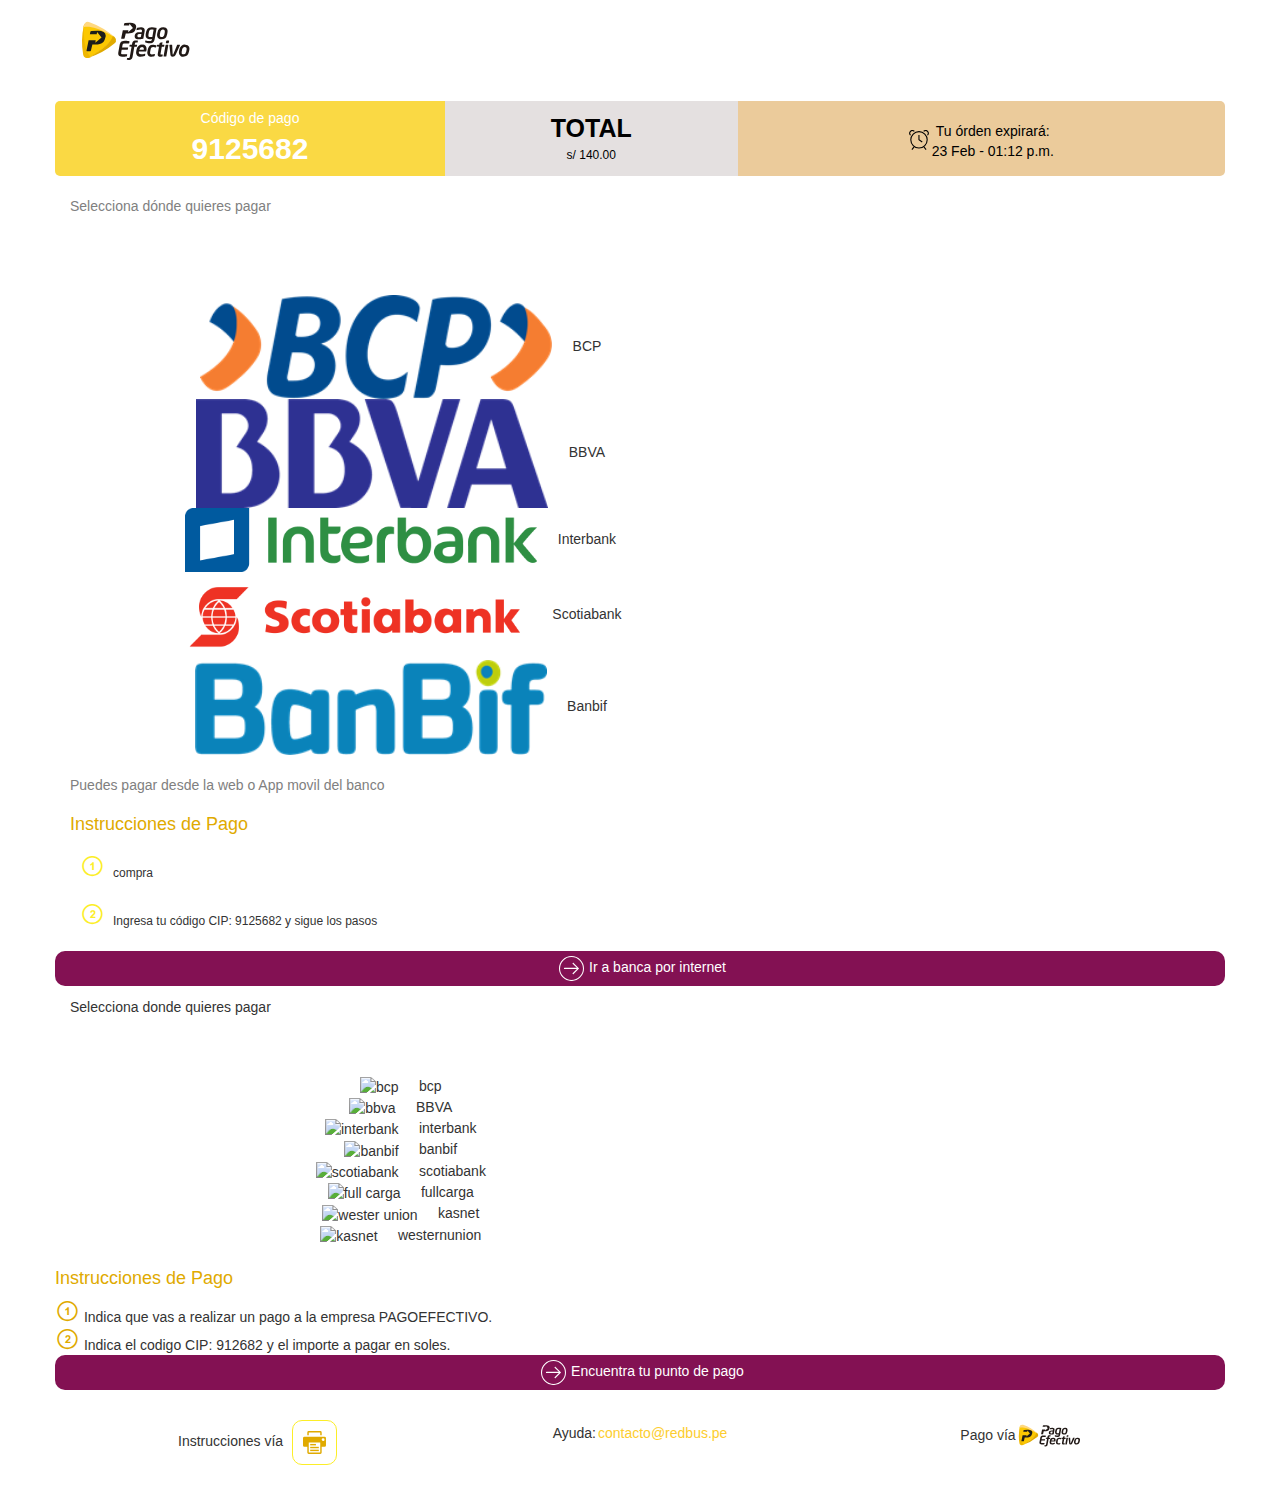
==== commit 4bc7d118: "arreglos conflictos en el slider" ====
--- a/public/index.html
+++ b/public/index.html
@@ -21,10 +21,10 @@
             <div class="row logo">
               <img src="assets/images/logo-pagoefectivo.svg"/> 
             </div>
-            <ul class="nav nav-tabs enlaces ">
-                <li class="active "><a class="banca-internet" data-toggle="tab" href="#banca_internet">Banca por internet</a></li>
-                <li class=""><a class="pago-efectivo" data-toggle="tab" href="#pago_efectivo">Pago en efectivo</a></li>
-            </ul>
+         <!--   <ul class="nav nav-tabs enlaces ">
+                <li class="active "><a data-toggle="tab" href="#banca_internet">Banca por internet</a></li>
+                <li class=""><a data-toggle="tab" href="#pago_efectivo">Pago en efectivo</a></li>
+            </ul>-->
             <div class="row assets-pago">
               <div class="col-xs-4 text-center codigo">
                 <p>Código de pago</p>
@@ -48,9 +48,9 @@
         </header>
 
         <main>
-            <!-- <div class="tab-content"> -->
+            <div class="tab-content">
                 <!-- vista 'banca por internet' -->
-                <div id="banca_internet">
+        <!--    <div id="banca_internet" class="tab-pane fade in active">-->
                     <div class="container">
                       <div class="row">
                         <div class="col-xs-12">
@@ -100,61 +100,62 @@
                           </div>
                       </div>
                     </div>
-               </div>
+              <!--  </div>-->
 
                 <!-- vista 'pago efectivo' -->
-                <div id="pago_efectivo" hidden>
+         <!--   <div id="pago_efectivo" class="tab-pane fade">-->
                     <div class="container">
+                        <div class=" seleccion" >
+                            <div>Selecciona donde quieres pagar</div>
+                        </div>
                         <div class="row">
-                           <div class=" seleccion" >
-                                <div>Selecciona donde quieres pagar</div>
-                            </div>
-                        </div>
-                        <div class="row">
-                            
                         <!--SLIDER-->
-                        <div class="cont-slider">
+                        <div class=" cont-slider">
                                 <div id="slider-cont" data-slick='{"slidesToShow":4 , "slidesToScroll":1 }'>
                                     <div class="item  sli-item ">
                                         <img class="card-efectivo" src="https://btpucp.pucp.edu.pe/wp-content/uploads/2012/07/logo-oficial-412x120.png" alt="bcp">
-                                        <!-- <span>bcp</span> -->
+                                        <span>bcp</span>
                                     </div>
                                     <div class="item  sli-item " >
-                                        <img class="card-efectivo" src="https://eisaf.es/wp-content/uploads/2018/03/bbva_foro-500x150.png" alt="bbva">
-                                        <!-- <span>BBVA</span> -->
+                                        <img src="https://eisaf.es/wp-content/uploads/2018/03/bbva_foro-500x150.png" alt="bbva">
+                                        <span>BBVA</span>
                                     </div>
                                     <div class="item  sli-item " >
                                         <img class="card-efectivo" src="http://www.sinlimiteslatinoamerica.com/wp-content/uploads/2016/09/interbank.png" alt="interbank">
-                                        <!-- <span>interbank</span> -->
+                                        <span>interbank</span>
                                      </div>
                                     <div class="item sli-item ">
-                                        <img class="card-efectivo" src="http://www.etienreseller.com/wp-content/uploads/2017/06/banbif_pragmatico.png" alt="banbif">
-                                        <!-- <span>banbif</span> -->
+                                        <img src="http://www.etienreseller.com/wp-content/uploads/2017/06/banbif_pragmatico.png" alt="banbif">
+                                        <span>banbif</span>
                                     </div>
                                     <div class="item sli-item ">
                                         <img class="card-efectivo" src="https://2.bp.blogspot.com/_ES6adGsnNUc/R7cUSKAgtcI/AAAAAAAABCg/Zj3ttxJPEJ4/s1600/image001.jpg" alt="scotiabank">
-                                        <!-- <span>scotiabank</span> -->
+                                        <span>scotiabank</span>
                                     </div>
                                     <div class="item sli-item ">
                                         <img class="card-efectivo" src="http://www.fullcarga.com.co/images/stories/datafonos/LogotipoFullcarga.png" alt="full carga">
-                                        <!-- <span>fullcarga</span> -->
+                                        <span>fullcarga</span>
                                     </div>
                                     <div class="item sli-item ">
                                         <img class="card-efectivo" src="https://upload.wikimedia.org/wikipedia/commons/thumb/b/bf/Western_Union_logo.svg/2000px-Western_Union_logo.svg.png" alt="wester union">
-                                        <!-- <span>kasnet</span> -->
+                                        <span>kasnet</span>
                                     </div>
                                     <div class="item sli-item ">
                                         <img class="card-efectivo" src="http://www.agentekasnet.com/bitportal/Cms_Data/Sites/Kasnet/Files/Imagenes/Logo_Kasnet.png" alt="kasnet">
-                                        <!-- <span>westernunion</span> -->
-                                    </div>
-                                </div>
-                            </div>
+                                        <span>westernunion</span>
+                                    </div>
+                                </div>
+                        </div>
                         </div>
                         <div class="row">
                             <div class="instrucciones">
                                 <h4>Instrucciones de Pago </h4>
-                                <p>Indica que vas a realizar un pago a la empresa PAGOEFECTIVO. Indica el código CIP: 9125682 y el importea pagar en soles</p>
-                            
+                                <div>
+                                    <div><span class="icon-number2 icono"></span> Indica que vas a realizar un pago a la empresa PAGOEFECTIVO.</div>
+                                    <div><span class="icon-number icono"></span> Indica el codigo CIP: 912682  y el importe a pagar en soles.</div>
+                                 <!--   <div>Indica que vas a realizar un pago a la empresa PAGOEFECTIVO.</div>
+                                    <div>Indica el codigo CIP: 912682 y el importe a pagar en soles.</div>-->
+                                </div>
                                 <div id="cont-datos">
                                   
                                 </div>  
@@ -166,7 +167,6 @@
                             </div>
                         </div>
                   </div>
-                </div>
               <!-- </div>-->
                <!-- MODAL IMPRIMIR -->
               <div class="modal fade" id="largeShoes" tabindex="-1" role="dialog" aria-labelledby="modalLabelLarge" aria-hidden="true">
@@ -205,7 +205,7 @@
               </div>
               </div>
             
-            
+            </div>
         </main>
     
         <footer>
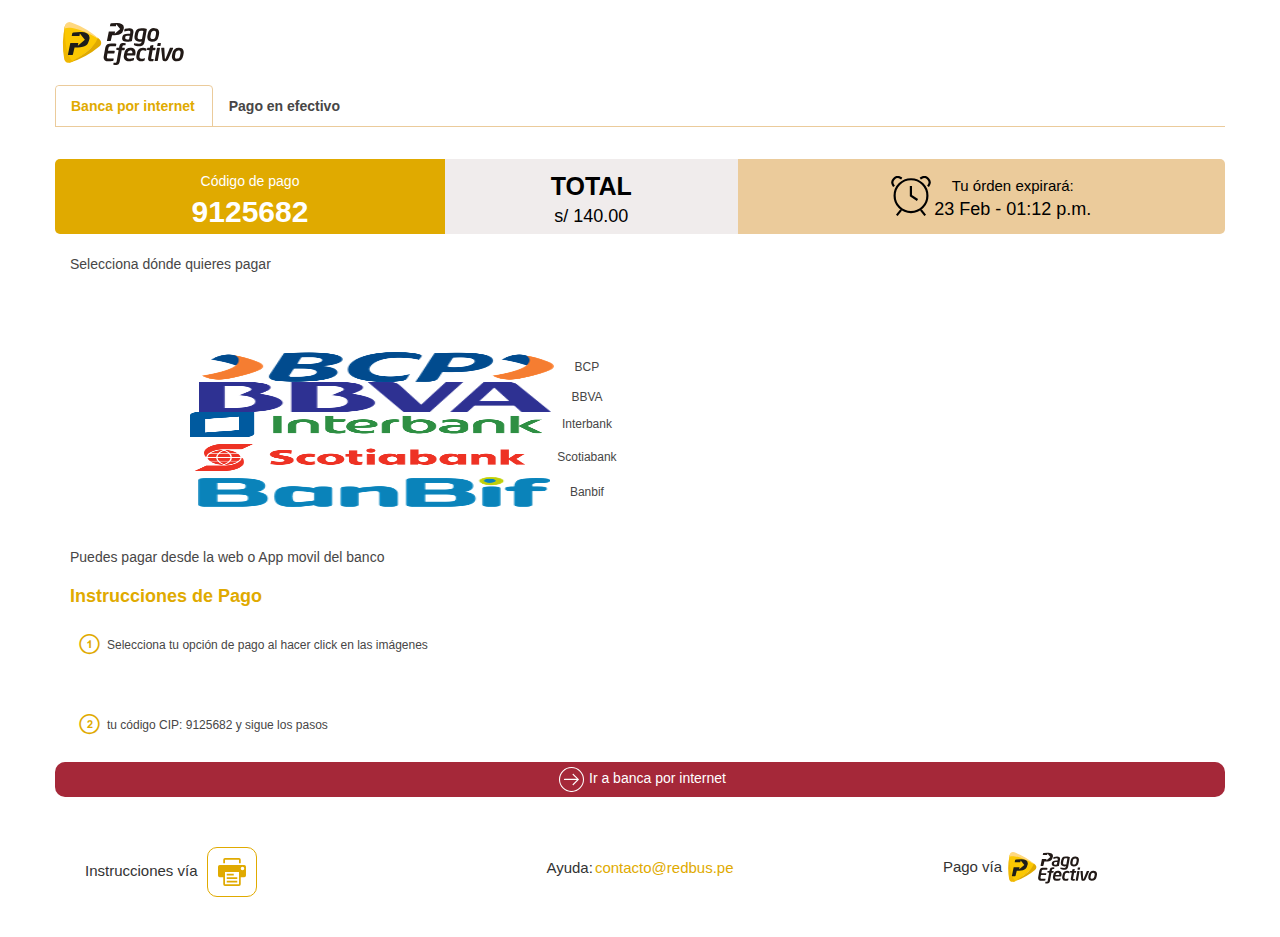
==== commit cf7084bb: "agregando estilos finales" ====
--- a/public/index.html
+++ b/public/index.html
@@ -16,197 +16,195 @@
     
   </head>
   <body>
-      <header>
+    <header>
+      <div class="container">
+        <div class="row">
+          <div class="logo">
+            <img src="assets/images/logo-pagoefectivo.svg"/> 
+          </div>
+          <ul class="nav nav-tabs enlaces ">
+            <li class="active "><a class="banca-internet" data-toggle="tab" href="#banca_internet">Banca por internet</a></li>
+            <li class=""><a class="pago-efectivo" data-toggle="tab" href="#pago_efectivo">Pago en efectivo</a></li>
+          </ul>
+          <br>
+          <div class=" assets-pago">
+            <div class="col-xs-4 text-center codigo">
+              <p>Código de pago</p>
+              <span>9125682</span>
+            </div>
+            <div class="col-xs-3 text-center monto">
+              <p>TOTAL</p>
+              <span>s/ 140.00</span>
+            </div>
+            <div class="col-xs-5 text-center time">
+              <div>
+                <img src="assets/images/icon-time.svg"/>
+              </div>
+              <div class="orden">
+                <p>Tu órden expirará:</p>
+                <span>23 Feb - 01:12 p.m.</span> 
+              </div>
+            </div>
+          </div>
+        </div>
+      </div>
+    </header>
+
+    <main>
+      <div id="banca_internet">
+        <div class="container">
+          <div class="row">
+            <div class="col-xs-12">
+              <p class="paragraph">Selecciona dónde quieres pagar</p>
+            </div>
+          </div>
+          <div class="row">
+            <!--SLIDER-->
+            <div class=" cont-slider">
+              <div id="slider" data-slick='{"slidesToShow":4 , "slidesToScroll":1 }' >
+                <div class="item  sli-item ">
+                  <img class="card image0"  src="assets/images/bcp.png" alt="bcp">
+                  <span>BCP</span>
+                </div>
+                <div class="item  sli-item " >
+                  <img class="card image0" src="assets/images/bbva.png" alt="bbva">
+                  <span>BBVA</span>
+                </div>
+                <div class="item  sli-item " >
+                  <img class="card image1" src="assets/images/interbank.png" alt="interbank">
+                  <span>Interbank</span>
+                 </div>
+                <div class="item sli-item ">
+                  <img class=" card image2" src="assets/images/scotiabank.png" alt="scotiabank">
+                  <span>Scotiabank</span>
+                </div>
+                <div class="item sli-item ">
+                  <img class="card image0" src="assets/images/banbif.png" alt="banbif">
+                  <span>Banbif</span>
+                </div>
+              </div>
+            </div>
+            <br>
+            <div class="col-xs-12">
+              <p class="paragraph">Puedes pagar desde la web o App movil del banco</p>
+              <h4>Instrucciones de Pago</h4>
+              <ul class="options-pay">
+                <li><span class="icon-number2 icono">
+                  </span><p class="paragraph2" id="pay-method">Selecciona tu opción de pago al hacer click en las imágenes</p>
+                </li>
+                <li>
+                  <span class="icon-number icono"></span>
+                  <p class="paragraph2">tu código CIP: 9125682 y sigue los pasos</p> 
+                </li>
+              </ul>
+            </div>
+          </div>
+          <div class="row">
+            <div class="col-xs-12 text-center enlace">
+              <a href="https://ubicanos.pagoefectivo.pe/#/?tienda=[idServicio]&moneda=1&monto=100.00&ubicame=true&_k=mqw01x"><img src="assets/images/icon-arrow.svg"/>Ir a banca por internet</a>
+            </div>
+          </div>
+        </div>
+      </div>
+      <!-- vista 'pago efectivo' -->
+        <div id="pago_efectivo" hidden>
           <div class="container">
-            <div class="row logo">
-              <img src="assets/images/logo-pagoefectivo.svg"/> 
-            </div>
-         <!--   <ul class="nav nav-tabs enlaces ">
-                <li class="active "><a data-toggle="tab" href="#banca_internet">Banca por internet</a></li>
-                <li class=""><a data-toggle="tab" href="#pago_efectivo">Pago en efectivo</a></li>
-            </ul>-->
-            <div class="row assets-pago">
-              <div class="col-xs-4 text-center codigo">
-                <p>Código de pago</p>
-                <span>9125682</span>
-              </div>
-              <div class="col-xs-3 text-center monto">
-                <p>TOTAL</p>
-                <span>s/ 140.00</span>
-              </div>
-              <div class="col-xs-5 text-center time">
-                <div>
-                  <img src="assets/images/icon-time.svg"/>
-                </div>
-                <div class="orden">
-                  <p>Tu órden expirará:</p>
-                  <span>23 Feb - 01:12 p.m.</span> 
-                </div>
-              </div>
-            </div>
-          </div>
-        </header>
+            <div class="row">
+              <div class="col-xs-12" >
+                <p class="paragraph">Selecciona donde quieres pagar</p>
+              </div>
+            </div>
+            <div class="row">
+            <!--SLIDER-->
+              <div class="cont-slider">
+                <div id="slider-cont" data-slick='{"slidesToShow":4 , "slidesToScroll":1 }'>
+                  <div class="item  sli-item ">
+                      <img class="card-efectivo image0" src="assets/images/bcp.png" alt="bcp">
+                      <span>BCP</span>
+                  </div>
+                  <div class="item  sli-item " >
+                      <img class="card-efectivo image0" src="assets/images/bbva.png" alt="bbva">
+                      <span>BBVA</span>
+                  </div>
+                  <div class="item  sli-item " >
+                      <img class="card-efectivo image1" src="assets/images/interbank.png" alt="interbank">
+                      <span>Interbank</span>
+                   </div>
+                  <div class="item sli-item ">
+                      <img class="card-efectivo image0" src="assets/images/banbif.png" alt="banbif">
+                      <span>Banbif</span>
+                  </div>
+                  <div class="item sli-item">
+                      <img class="card-efectivo image2" src="assets/images/scotiabank.png" alt="scotiabank">
+                      <span>Scotiabank</span>
+                  </div>
+                  <div class="item sli-item ">
+                      <img class="card-efectivo full-carga" src="http://www.fullcarga.com.co/images/stories/datafonos/LogotipoFullcarga.png" alt="full carga">
+                      <span>Full carga</span>
+                  </div>
+                  <div class="item sli-item ">
+                      <img class="card-efectivo image3" src="https://upload.wikimedia.org/wikipedia/commons/thumb/b/bf/Western_Union_logo.svg/2000px-Western_Union_logo.svg.png" alt="wester union">
+                      <span>Kasnet</span>
+                  </div>
+                  <div class="item sli-item ">
+                      <img class="card-efectivo image3" src="http://www.agentekasnet.com/bitportal/Cms_Data/Sites/Kasnet/Files/Imagenes/Logo_Kasnet.png" alt="kasnet">
+                      <span>Western Union</span>
+                  </div>
+                </div>
+              </div>
+              <br>
+              <div class="col-xs-12">
+                  <h4>Instrucciones de Pago </h4>
+                  <p class="paragraph">Indica que vas a realizar un pago a la empresa PAGOEFECTIVO. Indica el código CIP: 9125682 y el importea pagar en soles</p>
+                
+                  <div id="cont-datos">                    
+                  </div>  
+              </div>
+            </div>
+            <!-- <div class="row"> -->
+            <!-- </div> -->
+            <div class="row">
+                <div class="col-xs-12 text-center enlace">
+                  <a href="https://ubicanos.pagoefectivo.pe/#/?tienda=[idServicio]&moneda=1&monto=100.00&ubicame=true&_k=mqw01x"><img src="assets/images/icon-arrow.svg"/>Encuentra tu punto de pago</a>
+                </div>
+            </div>
+          </div>
+        </div>
+        <!-- MODAL IMPRIMIR -->
+        <div class="modal fade" id="largeShoes" tabindex="-1" role="dialog" aria-labelledby="modalLabelLarge" aria-hidden="true">
+          <div class="modal-dialog modal-lg">
+            <div class="modal-content">
+              <div class="modal-header ">
+                <button type="button" class="close" data-dismiss="modal" aria-label="Close">
+                  <span aria-hidden="true">&times;</span>
+                </button>
 
-        <main>
-            <div class="tab-content">
-                <!-- vista 'banca por internet' -->
-        <!--    <div id="banca_internet" class="tab-pane fade in active">-->
-                    <div class="container">
-                      <div class="row">
-                        <div class="col-xs-12">
-                          <p class="paragraph">Selecciona dónde quieres pagar</p>
-                        </div>
-                      </div>
-                      <div class="row">
-                        <!--SLIDER-->
-                        <div class=" cont-slider">
-                            <div id="slider" data-slick='{"slidesToShow":4 , "slidesToScroll":1 }' >
-                                <div class="item  sli-item ">
-                                    <img class="card"  src="assets/images/bcp.png" alt="bcp">
-                                    <span>BCP</span>
-                                </div>
-                                <div class="item  sli-item " >
-                                    <img class="card" src="assets/images/bbva.png" alt="bbva">
-                                    <span>BBVA</span>
-                                </div>
-                                <div class="item  sli-item " >
-                                    <img class="card" src="assets/images/interbank.png" alt="interbank">
-                                    <span>Interbank</span>
-                                 </div>
-                                <div class="item sli-item ">
-                                    <img class=" card" src="assets/images/scotiabank.png" alt="scotiabank">
-                                    <span>Scotiabank</span>
-                                </div>
-                                <div class="item sli-item ">
-                                    <img class="card" src="assets/images/banbif.png" alt="banbif">
-                                    <span>Banbif</span>
-                                </div>
-                            </div>
-                      </div>
-                        
-                        <div class="col-xs-12">
-                          <p class="paragraph">Puedes pagar desde la web o App movil del banco</p>
-                          <h4>Instrucciones de Pago</h4>
-                          <ul class="options-pay">
-                            <li><span class="icon-number2 icono"></span><p id="pay-method">compra</p></li>
-                            <li><span class="icon-number icono"></span>Ingresa tu código CIP: 9125682 y sigue los pasos</li>
-                          </ul>
-                        </div>
-                        
-                      </div>
-                      <div class="row">
-                          <div class="col-xs-12 text-center enlace">
-                            <a href="https://ubicanos.pagoefectivo.pe/#/?tienda=[idServicio]&moneda=1&monto=100.00&ubicame=true&_k=mqw01x"><img src="assets/images/icon-arrow.svg"/>Ir a banca por internet</a>
-                          </div>
-                      </div>
-                    </div>
-              <!--  </div>-->
-
-                <!-- vista 'pago efectivo' -->
-         <!--   <div id="pago_efectivo" class="tab-pane fade">-->
-                    <div class="container">
-                        <div class=" seleccion" >
-                            <div>Selecciona donde quieres pagar</div>
-                        </div>
-                        <div class="row">
-                        <!--SLIDER-->
-                        <div class=" cont-slider">
-                                <div id="slider-cont" data-slick='{"slidesToShow":4 , "slidesToScroll":1 }'>
-                                    <div class="item  sli-item ">
-                                        <img class="card-efectivo" src="https://btpucp.pucp.edu.pe/wp-content/uploads/2012/07/logo-oficial-412x120.png" alt="bcp">
-                                        <span>bcp</span>
-                                    </div>
-                                    <div class="item  sli-item " >
-                                        <img src="https://eisaf.es/wp-content/uploads/2018/03/bbva_foro-500x150.png" alt="bbva">
-                                        <span>BBVA</span>
-                                    </div>
-                                    <div class="item  sli-item " >
-                                        <img class="card-efectivo" src="http://www.sinlimiteslatinoamerica.com/wp-content/uploads/2016/09/interbank.png" alt="interbank">
-                                        <span>interbank</span>
-                                     </div>
-                                    <div class="item sli-item ">
-                                        <img src="http://www.etienreseller.com/wp-content/uploads/2017/06/banbif_pragmatico.png" alt="banbif">
-                                        <span>banbif</span>
-                                    </div>
-                                    <div class="item sli-item ">
-                                        <img class="card-efectivo" src="https://2.bp.blogspot.com/_ES6adGsnNUc/R7cUSKAgtcI/AAAAAAAABCg/Zj3ttxJPEJ4/s1600/image001.jpg" alt="scotiabank">
-                                        <span>scotiabank</span>
-                                    </div>
-                                    <div class="item sli-item ">
-                                        <img class="card-efectivo" src="http://www.fullcarga.com.co/images/stories/datafonos/LogotipoFullcarga.png" alt="full carga">
-                                        <span>fullcarga</span>
-                                    </div>
-                                    <div class="item sli-item ">
-                                        <img class="card-efectivo" src="https://upload.wikimedia.org/wikipedia/commons/thumb/b/bf/Western_Union_logo.svg/2000px-Western_Union_logo.svg.png" alt="wester union">
-                                        <span>kasnet</span>
-                                    </div>
-                                    <div class="item sli-item ">
-                                        <img class="card-efectivo" src="http://www.agentekasnet.com/bitportal/Cms_Data/Sites/Kasnet/Files/Imagenes/Logo_Kasnet.png" alt="kasnet">
-                                        <span>westernunion</span>
-                                    </div>
-                                </div>
-                        </div>
-                        </div>
-                        <div class="row">
-                            <div class="instrucciones">
-                                <h4>Instrucciones de Pago </h4>
-                                <div>
-                                    <div><span class="icon-number2 icono"></span> Indica que vas a realizar un pago a la empresa PAGOEFECTIVO.</div>
-                                    <div><span class="icon-number icono"></span> Indica el codigo CIP: 912682  y el importe a pagar en soles.</div>
-                                 <!--   <div>Indica que vas a realizar un pago a la empresa PAGOEFECTIVO.</div>
-                                    <div>Indica el codigo CIP: 912682 y el importe a pagar en soles.</div>-->
-                                </div>
-                                <div id="cont-datos">
-                                  
-                                </div>  
-                            </div>
-                        </div>
-                        <div class="row">
-                            <div class="col-xs-12 text-center enlace">
-                              <a href="https://ubicanos.pagoefectivo.pe/#/?tienda=[idServicio]&moneda=1&monto=100.00&ubicame=true&_k=mqw01x"><img src="assets/images/icon-arrow.svg"/>Encuentra tu punto de pago</a>
-                            </div>
-                        </div>
-                  </div>
-              <!-- </div>-->
-               <!-- MODAL IMPRIMIR -->
-              <div class="modal fade" id="largeShoes" tabindex="-1" role="dialog" aria-labelledby="modalLabelLarge" aria-hidden="true">
-              <div class="modal-dialog modal-lg">
-              <div class="modal-content">
-              
-              <div class="modal-header ">
-                  <button type="button" class="close" data-dismiss="modal" aria-label="Close">
-                    <span aria-hidden="true">&times;</span>
-                  </button>
-
-              <header class="row " id="modalLabelLarge">
+                <header class="row " id="modalLabelLarge">
                   <div class="cont-redbus-img col-md-2">
-                      <img src="assets/img/redbus-logo.png" alt="">
+                    <img src="assets/img/redbus-logo.png" alt="">
                   </div>
                   <div class="title-redbus col-md-6">
-                      <h2>ToPrint</h2>
-                  </div>
-              </header>
+                    <h2>ToPrint</h2>
+                  </div>
+                </header>
               </div>
               
               <div class="modal-body">
-                  
-                  <main class="row" >
-                      <div class="main-modal col-md-2">
-                          <span   class="icon-printer"></span>
-                          <button type="button" id="imprimir" class="btn btn-danger ">Imprimir</button>
-                      </div>
-                      <div class="col-md-8 cont-propuesta ">
-                          <img src="assets/img/pago.PNG" alt="pago">
-                      </div>
-                  </main>
-              </div>
-              
-              </div>
-              </div>
-              </div>
+                <main class="row" >
+                  <div class="main-modal col-md-2">
+                      <span   class="icon-printer"></span>
+                      <button type="button" id="imprimir" class="btn btn-danger ">Imprimir</button>
+                  </div>
+                  <div class="col-md-8 cont-propuesta ">
+                      <img src="assets/img/pago.PNG" alt="pago">
+                  </div>
+                </main>
+              </div>
+            </div>
+          </div>
+        </div>
             
-            </div>
-        </main>
+      </main>
     
         <footer>
             <div class="container">
--- a/public/css/efectivo.css
+++ b/public/css/efectivo.css
@@ -11,6 +11,9 @@
 }
 .item {
     text-align: center;
+}
+.item span{
+    font-size: 12px;
 }
 .one {
     background: rgb(224, 170, 0);
@@ -76,9 +79,7 @@
      margin:0.6%;
      background: #fff;
  }*/
- h4 {
-     color: rgb(224, 170, 0);
- }
+
  .sli-item {
     display: inline-block;
     width: 50%;
--- a/public/css/main.css
+++ b/public/css/main.css
@@ -6,9 +6,9 @@
 
 /* estilos para el header */
 .logo img{
-  width:130px ;
-  height:40px ;
-  margin : 20px 15px 30px 15px;
+  width:135px ;
+  height:45px ;
+  margin : 20px 0 20px 0;
 }
 
 .enlaces {
@@ -16,7 +16,7 @@
 }
 
 .nav-tabs>li.active>a, .nav-tabs>li.active>a:focus, .nav-tabs>li.active>a:hover{
-  color:rgb(250, 217, 68);
+  color:rgb(224, 170, 0);
 }
 
 .nav-tabs>li>a {
@@ -29,10 +29,10 @@
 .nav-tabs .active{
   border-radius: 4px 4px 0 0;
   border: 1px solid rgb(235, 203, 155);
-    border-top-color: rgb(235, 203, 155);
-    border-right-color: rgb(235, 203, 155);
-    border-bottom-color: rgb(235, 203, 155);
-    border-left-color: rgb(235, 203, 155);
+  border-top-color: rgb(235, 203, 155);
+  border-right-color: rgb(235, 203, 155);
+  border-bottom-color: rgb(235, 203, 155);
+  border-left-color: rgb(235, 203, 155);
 }
 
 .enlaces a{
@@ -57,43 +57,40 @@
 
 .monto{
   color:black;
-  background-color: rgb(228, 224, 224);
+  background-color: rgb(240, 236, 236);
   font-size: 12px;
+  padding: 10px 0;
 }
 
 .monto p{
   margin: 5px 5px 0 5px;
   font-weight: 600;
-  font-size: 25px;
+  font-size: 18px;
 }
 
 .monto span{
   margin: 5px 0;
-  
-  font-size: 12px;
+  font-size: 15px;
 }
 
 .codigo{
-  background:rgb(250, 217, 68);
+  background:rgb(224, 170, 0);
   color : white;
   /*font-size: 10px;*/
-  padding: 5px 0;
+  padding: 10px 0;
   border-bottom-left-radius: 5px;
   border-top-left-radius: 5px;
- 
-
 }
 
 .codigo p{
   margin: 2px 5px 0 5px;
-  
   /*font-size: 10px;*/
 }
 
 .codigo span{
-   font-size:20px;
+  font-size:20px;
   font-weight: 600;
- /* font-size: 30px;*/
+  font-size: 25px;
   /*font-weight: bold;*/
 }
 
@@ -109,8 +106,8 @@
 }
 
 .time img{
-  width:20px ;
-  height:20px ;
+  width:30px ;
+  height:30px ;
   margin: 0 3px 0 0 ;
 }
 
@@ -123,19 +120,56 @@
 
 .time p{
   margin: 5px 0 0 0 ;
- /* font-size: 8px;*/
+ font-size: 10px;
   padding: 0;
 }
 
-/*.time span{
-  font-size: 10px;
-}*/
+.time span{
+  font-size: 11px;
+}
 
 /* estilos para el main */
+main{
+  color: rgb(71, 70, 70);
+}
+
+.image0{
+  width: 10px ;
+  height: 30px ;
+  
+}
+
+.image1{
+  width: 70px ;
+  height: 25px ;
+}
+
+.image2{
+  width: 100px ;
+  height: 40px ;
+}
+
+.full-carga{
+  height:50px;
+  width: 20px;
+}
+
+.image3{
+  width: 100px ;
+  height: 40px ;
+}
+
 .paragraph{
-  color:gray;
   margin: 20px 0 20px 0;
-
+  color: rgb(71, 70, 70);
+}
+
+#pay-method{
+  height: 50px;
+}
+
+#cont-datos{
+  height: 100px;
 }
 
 .carousel.slide{
@@ -147,26 +181,38 @@
   list-style: none;
 }
 
-#pay-method{
-  display:inline;
+h4{
+  color: rgb(224, 170, 0);
+  font-weight: bold;
+}
+
+.paragraph2{
+  color: rgb(71, 70, 70);
   text-align: justify;
+  margin: 10px 0 0 0;
+  color: rgb(71, 70, 70);
 }
 
 .options-pay li>span{
-  color: rgb(252, 238, 40);
+  color: rgb(224, 170, 0);
   padding: 5px ;
-  margin: 0 3px;
+  /* margin: 0 0 20px 0; */
 }
 
 .options-pay li{
+  display: flex;
+  align-items: flex-start;
+  flex-direction: row;
   margin: 20px 2px;
-  text-align: justify;
   font-size:12px;
 }
 
-/* estilos para el footer */
+.card-efectivo, .card{
+  cursor: pointer;
+}
+
 .enlace{
-  background:rgb(131, 17, 83);
+  background:rgb(165, 40, 57);
   border-radius: 10px;
   padding:5px 0;
 }
@@ -182,6 +228,7 @@
   margin:0 5px;
 }
 
+/* estilos para el footer */
 .download{
   margin: 20px 0 10px 0;
   text-align: center;
@@ -190,7 +237,7 @@
 .download img{
   width:45px;
   height:45px;
-  border: 1px solid rgb(252, 238, 40);
+  border: 1px solid rgb(224, 170, 0);
   border-radius:10px;
   padding: 5px 10px;
   margin:0 5px;
@@ -207,7 +254,7 @@
 }
 
 .mail a{
-  color: rgb(253, 205, 46);
+  color: rgb(224, 170, 0);
 }
 
 .image{
@@ -224,10 +271,6 @@
   height: 30px;
 }
 
- /*footer{
-  outline: 1px solid red; 
-  
-}*/
 
 @media (min-width:790px) { 
   .referencies{
@@ -247,10 +290,15 @@
   .image{
     float: right;
   }
-
-
-}
+}
+
 @media (min-width:968px){
+  .monto{
+    padding: 5px;
+  }
+  .monto span{
+    font-size: 18px;
+  }
   .codigo span{
     /* font-size:20px;*/
     font-weight: 600;
@@ -262,8 +310,56 @@
     font-weight: 600;
     font-size: 25px;
   }
-}
-
-.card-efectivo, .card{
-  cursor: pointer;
-}
+
+  .time p{
+    margin: 5px 0 0 0 ;
+   font-size: 15px;
+    padding: 0;
+  }
+  
+  .time span{
+    font-size: 18px;
+    text-align: center
+  }
+
+  .time img{
+    width:40px ;
+    height:40px ;
+    margin: 0 3px 0 20px ;
+  }
+
+  .download{
+    font-size: 15px;
+    margin: 20px 0 0 0;
+    text-align: start;
+  }
+
+  .download img{
+    width:50px;
+    height:50px;
+  
+  }
+
+  .mail{
+    margin: 30px 0 0 0;
+    font-size: 15px;
+  }
+  .mail a{
+    display: inline;
+    padding-left: 2px;
+    font-size: 15px;
+  }
+
+  .image{
+    font-size: 15px;
+  }
+
+  .image img{
+    display:inline-block;
+    margin: 0 0 0 5px;
+    width: 90px;
+    height: 80px;
+  }  
+}
+
+
